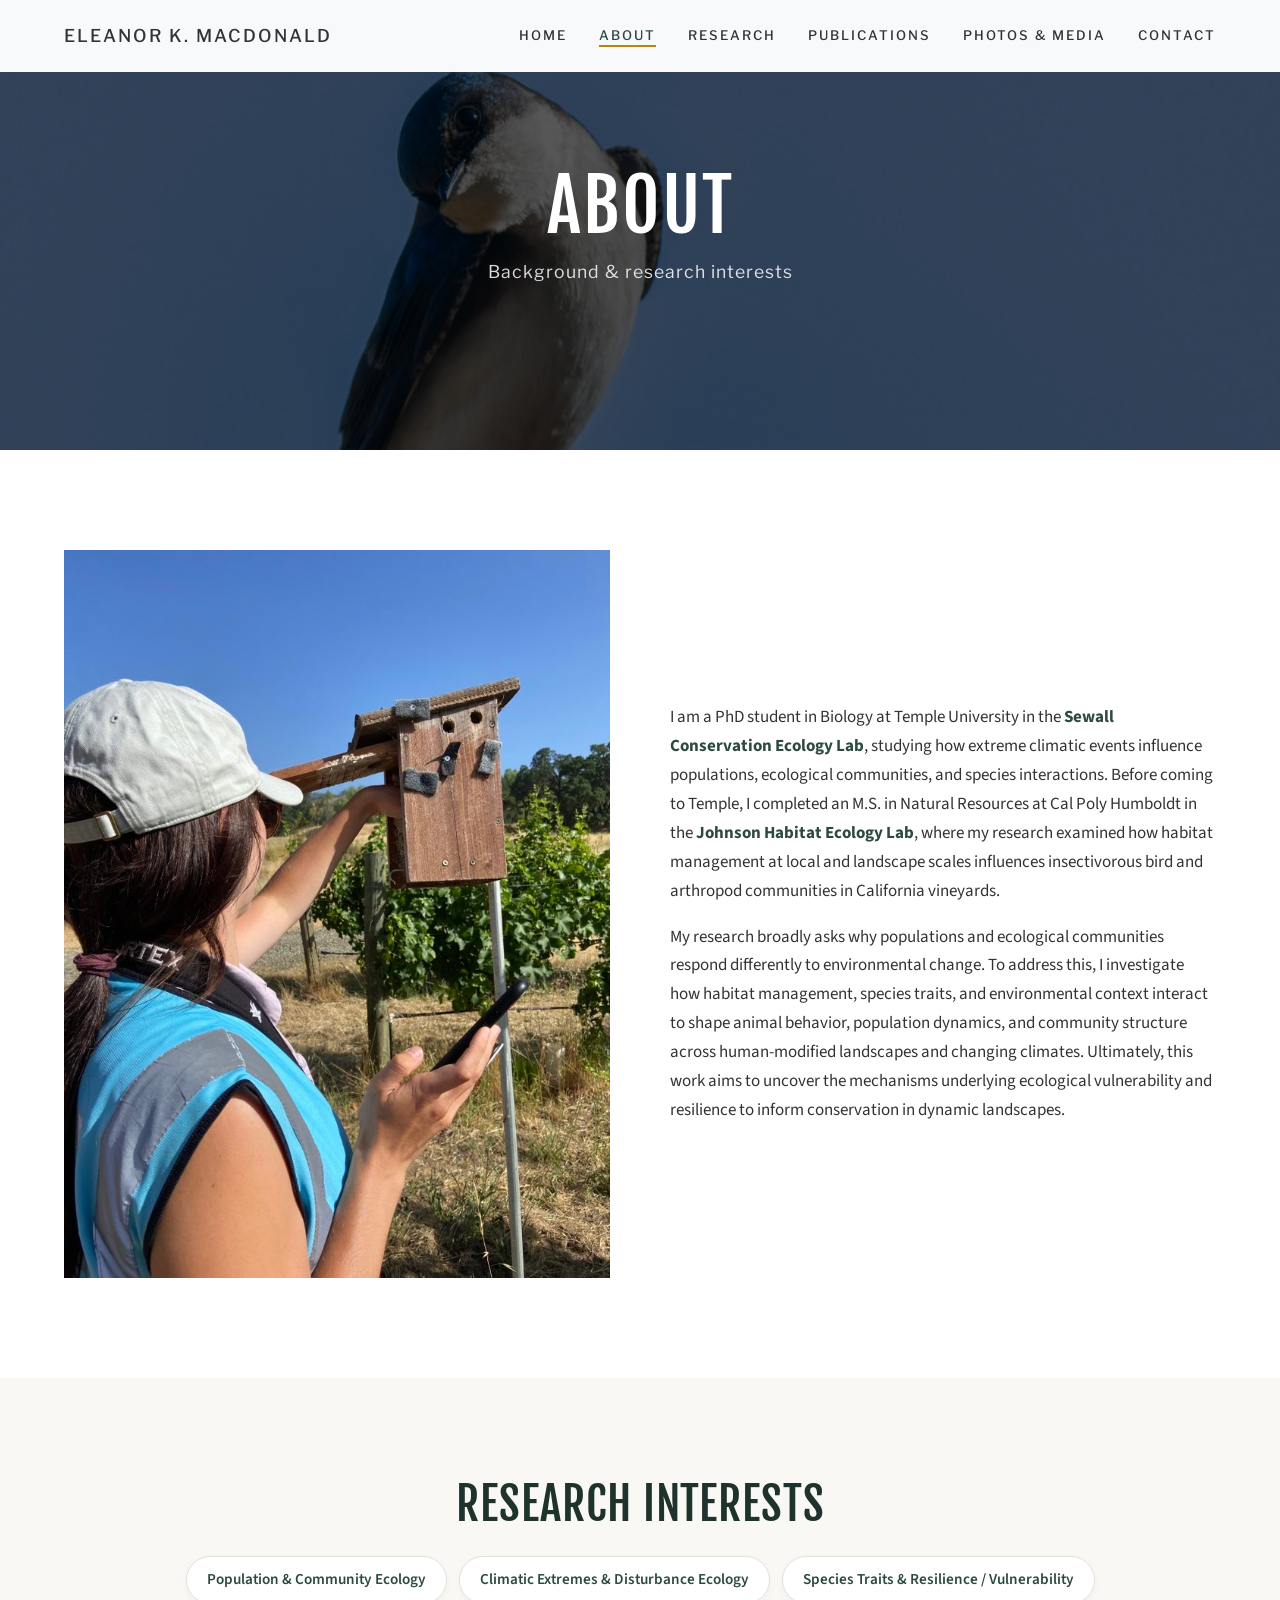
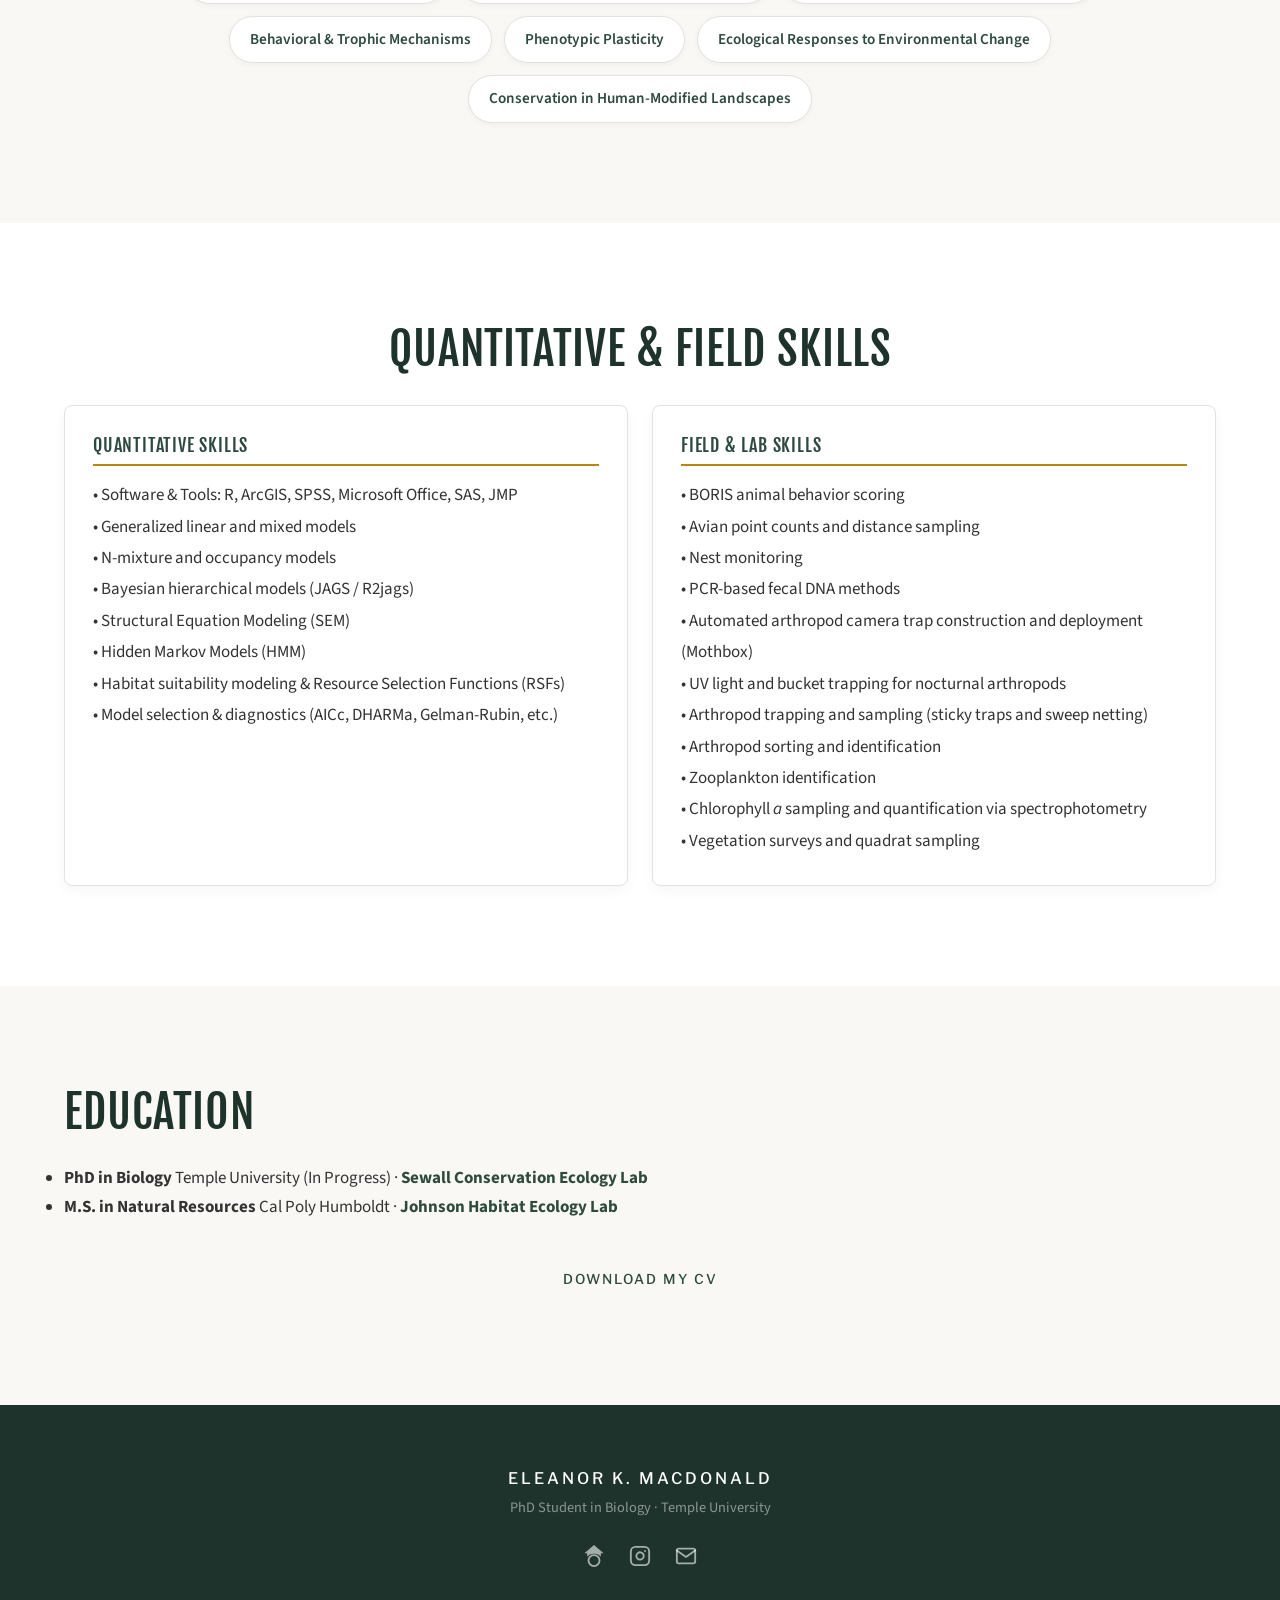
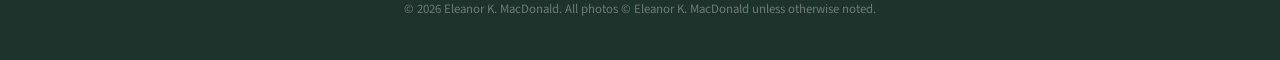
==== about.html @ 516c3eee "Add files via upload" ====
<!DOCTYPE html>
<html lang="en">
<head>
  <meta charset="UTF-8">
  <meta name="viewport" content="width=device-width, initial-scale=1.0">
  <title>About — Eleanor K. MacDonald</title>
  <meta name="description" content="About Eleanor K. MacDonald, PhD Student in Biology at Temple University.">
  <link rel="preconnect" href="https://fonts.googleapis.com">
  <link rel="preconnect" href="https://fonts.gstatic.com" crossorigin>
  <link href="https://fonts.googleapis.com/css2?family=Fjalla+One&family=Libre+Franklin:ital,wght@0,400;0,500;0,700;1,400&family=Source+Sans+Pro:wght@400;600;700&display=swap" rel="stylesheet">
  <link rel="stylesheet" href="css/style.css">
</head>
<body>
  <!-- Navigation -->
  <nav class="navbar">
    <div class="nav-container">
      <a href="index.html" class="nav-logo">Eleanor K. MacDonald</a>
      <button class="nav-toggle" aria-label="Toggle navigation">
        <span class="hamburger"></span>
      </button>
      <ul class="nav-menu">
        <li><a href="index.html" class="nav-link">Home</a></li>
        <li><a href="about.html" class="nav-link">About</a></li>
        <li><a href="research.html" class="nav-link">Research</a></li>
        <li><a href="publications.html" class="nav-link">Publications</a></li>
        <li><a href="gallery.html" class="nav-link">Photos &amp; Media</a></li>
        <li><a href="contact.html" class="nav-link">Contact</a></li>
      </ul>
    </div>
  </nav>

  <main>
    <!-- Page hero -->
    <section class="page-hero">
      <div class="hero-bg" style="background-image: url('Photos/cute-TRES.jpeg'); background-position: 40% 15%;"></div>
      <div class="hero-overlay"></div>
      <div class="hero-content">
        <h1>ABOUT</h1>
        <p>Background &amp; research interests</p>
      </div>
    </section>

    <!-- Bio section -->
    <section class="section">
      <div class="container reveal">
        <div class="two-col">
          <div class="col-image">
            <img src="Photos/nest-box-check.JPG" alt="Eleanor checking nest box in vineyard">
          </div>
          <div class="col-content">
            <p>I am a PhD student in Biology at Temple University in the <a href="https://sites.temple.edu/bjsewall/" target="_blank" rel="noopener"><strong>Sewall Conservation Ecology Lab</strong></a>, studying how extreme climatic events influence populations, ecological communities, and species interactions. Before coming to Temple, I completed an M.S. in Natural Resources at Cal Poly Humboldt in the <a href="https://sites.google.com/humboldt.edu/mattjohnson/welcome?pli=1&authuser=0" target="_blank" rel="noopener"><strong>Johnson Habitat Ecology Lab</strong></a>, where my research examined how habitat management at local and landscape scales influences insectivorous bird and arthropod communities in California vineyards.</p>
            <p>My research broadly asks why populations and ecological communities respond differently to environmental change. To address this, I investigate how habitat management, species traits, and environmental context interact to shape animal behavior, population dynamics, and community structure across human-modified landscapes and changing climates. Ultimately, this work aims to uncover the mechanisms underlying ecological vulnerability and resilience to inform conservation in dynamic landscapes.</p>
          </div>
        </div>
      </div>
    </section>

    <!-- Research Interests section -->
    <section class="section section-light">
      <div class="container reveal">
        <h2 class="text-center">Research Interests</h2>
        <ul class="interests-list text-center">
          <li>Population &amp; Community Ecology</li>
          <li>Climatic Extremes &amp; Disturbance Ecology</li>
          <li>Species Traits &amp; Resilience / Vulnerability</li>
          <li>Behavioral &amp; Trophic Mechanisms</li>
          <li>Phenotypic Plasticity</li>
          <li>Ecological Responses to Environmental Change</li>
          <li>Conservation in Human-Modified Landscapes</li>
        </ul>
      </div>
    </section>

    <!-- Skills section -->
    <section class="section">
      <div class="container reveal">
        <h2 class="text-center">Quantitative &amp; Field Skills</h2>
        <div style="display: grid; grid-template-columns: repeat(auto-fit, minmax(320px, 1fr)); gap: 24px; margin-top: 28px;">
          <!-- Quantitative Skills -->
          <div style="background: var(--color-white); border: 1px solid var(--color-border); padding: 28px; border-radius: 8px; box-shadow: 0 4px 14px rgba(0,0,0,0.04);">
            <h3 style="font-size: 1.15rem; color: var(--color-primary); margin-bottom: 14px; border-bottom: 2px solid var(--color-accent); padding-bottom: 8px; text-transform: uppercase; letter-spacing: 0.8px;">Quantitative Skills</h3>
            <ul style="list-style: none; padding: 0; margin: 0; line-height: 1.85; color: var(--color-text);">
              <li>• Software &amp; Tools: R, ArcGIS, SPSS, Microsoft Office, SAS, JMP</li>
              <li>• Generalized linear and mixed models</li>
              <li>• N-mixture and occupancy models</li>
              <li>• Bayesian hierarchical models (JAGS / R2jags)</li>
              <li>• Structural Equation Modeling (SEM)</li>
              <li>• Hidden Markov Models (HMM)</li>
              <li>• Habitat suitability modeling &amp; Resource Selection Functions (RSFs)</li>
              <li>• Model selection &amp; diagnostics (AICc, DHARMa, Gelman-Rubin, etc.)</li>
            </ul>
          </div>

          <!-- Field & Lab Skills -->
          <div style="background: var(--color-white); border: 1px solid var(--color-border); padding: 28px; border-radius: 8px; box-shadow: 0 4px 14px rgba(0,0,0,0.04);">
            <h3 style="font-size: 1.15rem; color: var(--color-primary); margin-bottom: 14px; border-bottom: 2px solid var(--color-accent); padding-bottom: 8px; text-transform: uppercase; letter-spacing: 0.8px;">Field &amp; Lab Skills</h3>
            <ul style="list-style: none; padding: 0; margin: 0; line-height: 1.85; color: var(--color-text);">
              <li>• BORIS animal behavior scoring</li>
              <li>• Avian point counts and distance sampling</li>
              <li>• Nest monitoring</li>
              <li>• PCR-based fecal DNA methods</li>
              <li>• Automated arthropod camera trap construction and deployment (Mothbox)</li>
              <li>• UV light and bucket trapping for nocturnal arthropods</li>
              <li>• Arthropod trapping and sampling (sticky traps and sweep netting)</li>
              <li>• Arthropod sorting and identification</li>
              <li>• Zooplankton identification</li>
              <li>• Chlorophyll <em>a</em> sampling and quantification via spectrophotometry</li>
              <li>• Vegetation surveys and quadrat sampling</li>
            </ul>
          </div>
        </div>
      </div>
    </section>

    <!-- Education section -->
    <section class="section section-light">
      <div class="container reveal">
        <h2>Education</h2>
        <ul class="timeline">
          <li>
            <strong>PhD in Biology</strong>
            <span>Temple University (In Progress) &middot; <a href="https://sites.temple.edu/bjsewall/" target="_blank" rel="noopener"><strong>Sewall Conservation Ecology Lab</strong></a></span>
          </li>
          <li>
            <strong>M.S. in Natural Resources</strong>
            <span>Cal Poly Humboldt &middot; <a href="https://sites.google.com/humboldt.edu/mattjohnson/welcome?pli=1&authuser=0" target="_blank" rel="noopener"><strong>Johnson Habitat Ecology Lab</strong></a></span>
          </li>
        </ul>
        <div class="text-center" style="margin-top: 2rem;">
          <a href="MacDonald_CV_2026.pdf" class="btn" target="_blank" rel="noopener">Download my CV</a>
        </div>
      </div>
    </section>
  </main>

  <!-- Footer -->
  <footer class="site-footer">
    <div class="container">
      <p class="footer-name">Eleanor K. MacDonald</p>
      <p class="footer-affiliation">PhD Student in Biology · Temple University</p>
      <div class="footer-links">
        <a href="https://scholar.google.com/citations?user=KIJ1mU0AAAAJ&hl=en" target="_blank" rel="noopener" aria-label="Google Scholar">
          <svg xmlns="http://www.w3.org/2000/svg" viewBox="0 0 24 24" fill="currentColor"><path d="M12 24a7 7 0 1 1 0-14 7 7 0 0 1 0 14zm0-2a5 5 0 1 0 0-10 5 5 0 0 0 0 10zM1.5 9L12 0l10.5 9h-3v3.5A8.95 8.95 0 0 0 12 9.5a8.95 8.95 0 0 0-7.5 3V9h-3z"/></svg>
        </a>
        <a href="https://instagram.com/ecology.ellie" target="_blank" rel="noopener" aria-label="Instagram">
          <svg xmlns="http://www.w3.org/2000/svg" viewBox="0 0 24 24" fill="none" stroke="currentColor" stroke-width="2" stroke-linecap="round" stroke-linejoin="round"><rect x="2" y="2" width="20" height="20" rx="5" ry="5"/><path d="M16 11.37A4 4 0 1 1 12.63 8 4 4 0 0 1 16 11.37z"/><line x1="17.5" y1="6.5" x2="17.51" y2="6.5"/></svg>
        </a>
        <a href="mailto:eleanor.macdonald@temple.edu" aria-label="Email">
          <svg xmlns="http://www.w3.org/2000/svg" viewBox="0 0 24 24" fill="none" stroke="currentColor" stroke-width="2" stroke-linecap="round" stroke-linejoin="round"><path d="M4 4h16c1.1 0 2 .9 2 2v12c0 1.1-.9 2-2 2H4c-1.1 0-2-.9-2-2V6c0-1.1.9-2 2-2z"/><polyline points="22,6 12,13 2,6"/></svg>
        </a>
      </div>
      <p class="footer-copyright">&copy; 2026 Eleanor K. MacDonald. All photos &copy; Eleanor K. MacDonald unless otherwise noted.</p>
    </div>
  </footer>

  <script src="js/main.js"></script>
</body>
</html>
---- css/style.css ----
/* ============================================================
   Eleanor MacDonald — Academic Website
   Design system inspired by campbellstaton.com & bondlab.org
   ============================================================ */

/* ---------- CSS Custom Properties ---------- */
:root {
  /* Colors */
  --color-primary: #2D4A3E;
  --color-primary-light: #3D6354;
  --color-primary-dark: #1E332B;
  --color-cream: #FAF8F5;
  --color-accent: #B8860B;
  --color-accent-light: #D4A843;
  --color-text: #333333;
  --color-text-light: #5A5A5A;
  --color-text-muted: #888888;
  --color-white: #FFFFFF;
  --color-border: #E5E2DD;
  --color-overlay: rgba(30, 51, 43, 0.55);
  --color-overlay-dark: rgba(0, 0, 0, 0.65);

  /* Typography */
  --font-heading: 'Fjalla One', sans-serif;
  --font-body: 'Source Sans Pro', sans-serif;
  --font-nav: 'Libre Franklin', sans-serif;

  /* Spacing */
  --section-padding: 100px 0;
  --container-width: 1200px;
  --container-padding: 0 24px;

  /* Transitions */
  --transition-fast: 0.2s ease;
  --transition-normal: 0.35s ease;
  --transition-slow: 0.6s ease;

  /* Navigation */
  --nav-height: 72px;
}

/* ---------- Reset & Base ---------- */
*,
*::before,
*::after {
  margin: 0;
  padding: 0;
  box-sizing: border-box;
}

html {
  scroll-behavior: smooth;
  -webkit-font-smoothing: antialiased;
  -moz-osx-font-smoothing: grayscale;
}

body {
  font-family: var(--font-body);
  font-size: 17px;
  line-height: 1.7;
  color: var(--color-text);
  background-color: var(--color-white);
  overflow-x: hidden;
}

img {
  max-width: 100%;
  height: auto;
  display: block;
}

a {
  color: var(--color-primary);
  text-decoration: none;
  transition: color var(--transition-fast);
}

a:hover {
  color: var(--color-accent);
}

::selection {
  background: var(--color-primary);
  color: var(--color-white);
}

/* ---------- Typography ---------- */
h1, h2, h3, h4, h5 {
  font-family: var(--font-heading);
  font-weight: 400;
  line-height: 1.2;
  color: var(--color-primary-dark);
}

h1 {
  font-size: clamp(2.5rem, 6vw, 4.5rem);
  letter-spacing: 2px;
  text-transform: uppercase;
}

h2 {
  font-size: clamp(1.8rem, 4vw, 2.8rem);
  letter-spacing: 1px;
  text-transform: uppercase;
  margin-bottom: 24px;
}

h3 {
  font-size: clamp(1.3rem, 2.5vw, 1.6rem);
  letter-spacing: 0.5px;
  margin-bottom: 16px;
}

p {
  margin-bottom: 1em;
}

p:last-child {
  margin-bottom: 0;
}

.container {
  max-width: var(--container-width);
  margin: 0 auto;
  padding: var(--container-padding);
}

/* ---------- Navigation ---------- */
.navbar {
  position: fixed;
  top: 0;
  left: 0;
  right: 0;
  height: var(--nav-height);
  z-index: 1000;
  background: rgba(255, 255, 255, 0.97);
  border-bottom: 1px solid transparent;
  transition: background var(--transition-normal),
              border-color var(--transition-normal),
              box-shadow var(--transition-normal);
}

.navbar.scrolled {
  background: rgba(255, 255, 255, 0.98);
  border-bottom: 1px solid var(--color-border);
  box-shadow: 0 2px 20px rgba(0, 0, 0, 0.06);
}

.navbar.nav-transparent {
  background: transparent;
  border-bottom: 1px solid transparent;
}

.navbar.nav-transparent .nav-logo,
.navbar.nav-transparent .nav-link {
  color: var(--color-white);
}

.navbar.nav-transparent.scrolled {
  background: rgba(255, 255, 255, 0.98);
  border-bottom: 1px solid var(--color-border);
}

.navbar.nav-transparent.scrolled .nav-logo,
.navbar.nav-transparent.scrolled .nav-link {
  color: var(--color-text);
}

.navbar.nav-transparent.scrolled .nav-link:hover,
.navbar.nav-transparent.scrolled .nav-link.active {
  color: var(--color-primary);
}

.nav-container {
  max-width: var(--container-width);
  margin: 0 auto;
  padding: 0 24px;
  height: 100%;
  display: flex;
  align-items: center;
  justify-content: space-between;
}

.nav-logo {
  font-family: var(--font-nav);
  font-size: 1.1rem;
  font-weight: 500;
  letter-spacing: 2px;
  text-transform: uppercase;
  color: var(--color-text);
  transition: color var(--transition-fast);
}

.nav-logo:hover {
  color: var(--color-primary);
}

.nav-menu {
  display: flex;
  list-style: none;
  gap: 32px;
  align-items: center;
}

.nav-link {
  font-family: var(--font-nav);
  font-size: 0.82rem;
  font-weight: 500;
  letter-spacing: 2px;
  text-transform: uppercase;
  color: var(--color-text);
  position: relative;
  padding: 4px 0;
  transition: color var(--transition-fast);
}

.nav-link::after {
  content: '';
  position: absolute;
  bottom: 0;
  left: 0;
  width: 0;
  height: 2px;
  background: var(--color-accent);
  transition: width var(--transition-normal);
}

.nav-link:hover::after,
.nav-link.active::after {
  width: 100%;
}

.nav-link:hover,
.nav-link.active {
  color: var(--color-primary);
}

/* Hamburger */
.nav-toggle {
  display: none;
  background: none;
  border: none;
  cursor: pointer;
  padding: 8px;
  z-index: 1001;
}

.hamburger {
  display: block;
  width: 24px;
  height: 2px;
  background: var(--color-text);
  position: relative;
  transition: background var(--transition-fast);
}

.hamburger::before,
.hamburger::after {
  content: '';
  position: absolute;
  left: 0;
  width: 24px;
  height: 2px;
  background: var(--color-text);
  transition: transform var(--transition-normal);
}

.hamburger::before { top: -7px; }
.hamburger::after { top: 7px; }

.nav-toggle.active .hamburger {
  background: transparent;
}

.nav-toggle.active .hamburger::before {
  transform: translateY(7px) rotate(45deg);
}

.nav-toggle.active .hamburger::after {
  transform: translateY(-7px) rotate(-45deg);
}

.navbar.nav-transparent .hamburger,
.navbar.nav-transparent .hamburger::before,
.navbar.nav-transparent .hamburger::after {
  background: var(--color-white);
}

.navbar.nav-transparent.scrolled .hamburger,
.navbar.nav-transparent.scrolled .hamburger::before,
.navbar.nav-transparent.scrolled .hamburger::after {
  background: var(--color-text);
}

/* ---------- Hero Section ---------- */
.hero {
  position: relative;
  height: 100vh;
  min-height: 600px;
  display: flex;
  align-items: center;
  justify-content: center;
  text-align: center;
  overflow: hidden;
}

.hero-bg {
  position: absolute;
  inset: 0;
  background-size: cover;
  background-position: center;
  background-repeat: no-repeat;
  z-index: -2;
}

.hero-overlay {
  position: absolute;
  inset: 0;
  background: var(--color-overlay);
  z-index: -1;
}

.hero-content {
  position: relative;
  z-index: 1;
  color: var(--color-white);
  padding: 0 24px;
  max-width: 900px;
}

.hero-content h1 {
  color: var(--color-white);
  margin-bottom: 16px;
  animation: fadeInUp 1s ease forwards;
}

.hero-subtitle {
  font-family: var(--font-nav);
  font-size: clamp(1rem, 2vw, 1.3rem);
  font-weight: 400;
  letter-spacing: 3px;
  text-transform: uppercase;
  opacity: 0.9;
  animation: fadeInUp 1s 0.3s ease forwards;
  opacity: 0;
}

.hero-divider {
  width: 60px;
  height: 2px;
  background: var(--color-accent);
  margin: 24px auto;
  animation: fadeInUp 1s 0.5s ease forwards;
  opacity: 0;
}

.hero-description {
  font-size: clamp(1rem, 1.5vw, 1.15rem);
  line-height: 1.8;
  max-width: 700px;
  margin: 0 auto;
  opacity: 0;
  animation: fadeInUp 1s 0.6s ease forwards;
}

/* Page Hero (shorter, for inner pages) */
.page-hero {
  position: relative;
  height: 50vh;
  min-height: 350px;
  max-height: 500px;
  display: flex;
  align-items: center;
  justify-content: center;
  text-align: center;
  overflow: hidden;
}

.page-hero .hero-bg {
  position: absolute;
  inset: 0;
  background-size: cover;
  background-position: center;
  z-index: -2;
}

.page-hero .hero-overlay {
  position: absolute;
  inset: 0;
  background: var(--color-overlay-dark);
  z-index: -1;
}

.page-hero .hero-content h1 {
  color: var(--color-white);
  margin-bottom: 8px;
}

.page-hero .hero-content p {
  color: rgba(255, 255, 255, 0.85);
  font-size: 1.1rem;
  font-family: var(--font-nav);
  letter-spacing: 1px;
}

/* ---------- Content Sections ---------- */
.section {
  padding: var(--section-padding);
}

.section-light {
  background: var(--color-cream);
}

.section-dark {
  background: var(--color-primary-dark);
  color: var(--color-white);
}

.section-dark h2,
.section-dark h3 {
  color: var(--color-white);
}

.section-header {
  text-align: center;
  margin-bottom: 60px;
}

.section-header h2 {
  margin-bottom: 16px;
}

.section-divider {
  width: 60px;
  height: 2px;
  background: var(--color-accent);
  margin: 0 auto 20px;
}

.section-header p {
  font-size: 1.1rem;
  color: var(--color-text-light);
  max-width: 600px;
  margin: 0 auto;
}

/* ---------- Two-Column Layout ---------- */
.two-col {
  display: grid;
  grid-template-columns: 1fr 1fr;
  gap: 60px;
  align-items: center;
}

.two-col.reverse {
  direction: rtl;
}

.two-col.reverse > * {
  direction: ltr;
}

.two-col-image {
  overflow: hidden;
  border-radius: 4px;
}

.two-col-image img {
  width: 100%;
  height: 100%;
  object-fit: cover;
  transition: transform var(--transition-slow);
}

.two-col-image:hover img {
  transform: scale(1.03);
}

.two-col-text h2 {
  margin-bottom: 16px;
}

.two-col-text h3 {
  color: var(--color-accent);
  font-family: var(--font-nav);
  font-weight: 500;
  font-size: 0.9rem;
  letter-spacing: 2px;
  text-transform: uppercase;
  margin-bottom: 12px;
}

/* ---------- Research Blocks ---------- */
.research-theme {
  padding: 80px 0;
}

.research-theme:not(:last-child) {
  border-bottom: 1px solid var(--color-border);
}

.research-theme-header {
  margin-bottom: 40px;
}

.research-theme-label {
  font-family: var(--font-nav);
  font-weight: 500;
  font-size: 0.85rem;
  letter-spacing: 3px;
  text-transform: uppercase;
  color: var(--color-accent);
  margin-bottom: 8px;
}

.research-theme-title {
  font-size: clamp(1.6rem, 3vw, 2.2rem);
  margin-bottom: 16px;
}

.research-theme-description {
  font-size: 1.05rem;
  color: var(--color-text-light);
  max-width: 800px;
  line-height: 1.8;
}

.research-images {
  display: grid;
  grid-template-columns: repeat(auto-fit, minmax(250px, 1fr));
  gap: 16px;
  margin-top: 40px;
}

.research-images img {
  width: 100%;
  height: 250px;
  object-fit: cover;
  border-radius: 4px;
  transition: transform var(--transition-normal);
  cursor: pointer;
}

.research-images img:hover {
  transform: scale(1.02);
}

.research-connecting {
  text-align: center;
  padding: 60px 24px;
  background: var(--color-primary-dark);
  color: var(--color-white);
  border-radius: 4px;
  margin-top: 60px;
}

.research-connecting h3 {
  color: var(--color-white);
  font-size: clamp(1.4rem, 2.5vw, 1.8rem);
  margin-bottom: 16px;
}

.research-connecting p {
  color: rgba(255, 255, 255, 0.85);
  max-width: 700px;
  margin: 0 auto;
  font-size: 1.05rem;
  line-height: 1.8;
}

/* ---------- Preview Cards (Home) ---------- */
.preview-grid {
  display: grid;
  grid-template-columns: repeat(3, 1fr);
  gap: 24px;
}

.preview-card {
  position: relative;
  overflow: hidden;
  border-radius: 4px;
  aspect-ratio: 4 / 3;
  cursor: pointer;
}

.preview-card img {
  width: 100%;
  height: 100%;
  object-fit: cover;
  transition: transform var(--transition-slow);
}

.preview-card:hover img {
  transform: scale(1.05);
}

.preview-card-overlay {
  position: absolute;
  inset: 0;
  background: linear-gradient(to top, rgba(0,0,0,0.7) 0%, transparent 60%);
  display: flex;
  align-items: flex-end;
  padding: 24px;
  transition: background var(--transition-normal);
}

.preview-card:hover .preview-card-overlay {
  background: linear-gradient(to top, rgba(0,0,0,0.8) 0%, rgba(0,0,0,0.2) 100%);
}

.preview-card-text {
  color: var(--color-white);
}

.preview-card-text h3 {
  color: var(--color-white);
  font-size: 1.3rem;
  margin-bottom: 4px;
}

.preview-card-text p {
  font-size: 0.9rem;
  opacity: 0.85;
  font-family: var(--font-nav);
  letter-spacing: 1px;
}

/* ---------- Publications ---------- */
.pub-list {
  max-width: 800px;
  margin: 0 auto;
}

.pub-year {
  font-family: var(--font-heading);
  font-size: 1.6rem;
  color: var(--color-primary);
  margin-top: 40px;
  margin-bottom: 20px;
  padding-bottom: 8px;
  border-bottom: 2px solid var(--color-accent);
  display: inline-block;
}

.pub-item {
  margin-bottom: 24px;
  padding-left: 20px;
  border-left: 3px solid var(--color-border);
  transition: border-color var(--transition-fast);
}

.pub-item:hover {
  border-left-color: var(--color-accent);
}

.pub-item .pub-authors {
  font-size: 0.95rem;
  color: var(--color-text-light);
}

.pub-item .pub-title {
  font-weight: 600;
  font-size: 1.05rem;
  margin: 4px 0;
}

.pub-item .pub-journal {
  font-style: italic;
  color: var(--color-text-muted);
  font-size: 0.95rem;
}

.pub-item .pub-links {
  margin-top: 8px;
}

.pub-item .pub-links a {
  display: inline-block;
  font-family: var(--font-nav);
  font-size: 0.8rem;
  font-weight: 500;
  letter-spacing: 1px;
  text-transform: uppercase;
  padding: 4px 12px;
  border: 1px solid var(--color-primary);
  border-radius: 3px;
  color: var(--color-primary);
  margin-right: 8px;
  transition: all var(--transition-fast);
}

.pub-item .pub-links a:hover {
  background: var(--color-primary);
  color: var(--color-white);
}

.pub-note {
  text-align: center;
  padding: 40px;
  background: var(--color-cream);
  border-radius: 4px;
  margin-top: 40px;
}

.pub-note p {
  color: var(--color-text-light);
  font-size: 1.05rem;
}

.pub-note a {
  color: var(--color-accent);
  font-weight: 600;
}

/* ---------- Gallery ---------- */
.gallery-filters {
  display: flex;
  justify-content: center;
  gap: 12px;
  margin-bottom: 40px;
  flex-wrap: wrap;
}

.filter-btn {
  font-family: var(--font-nav);
  font-size: 0.8rem;
  font-weight: 500;
  letter-spacing: 2px;
  text-transform: uppercase;
  padding: 8px 20px;
  border: 1px solid var(--color-border);
  background: var(--color-white);
  color: var(--color-text);
  cursor: pointer;
  border-radius: 3px;
  transition: all var(--transition-fast);
}

.filter-btn:hover,
.filter-btn.active {
  background: var(--color-primary);
  border-color: var(--color-primary);
  color: var(--color-white);
}

.gallery-grid {
  display: grid;
  grid-template-columns: repeat(auto-fill, minmax(300px, 1fr));
  gap: 16px;
}

.gallery-item {
  overflow: hidden;
  border-radius: 4px;
  cursor: pointer;
  position: relative;
}

.gallery-item img {
  width: 100%;
  height: 280px;
  object-fit: cover;
  transition: transform var(--transition-slow);
}

.gallery-item:hover img {
  transform: scale(1.05);
}

.gallery-caption {
  position: absolute;
  bottom: 0;
  left: 0;
  right: 0;
  padding: 16px;
  background: linear-gradient(to top, rgba(0,0,0,0.7), transparent);
  color: var(--color-white);
  font-family: var(--font-nav);
  font-size: 0.85rem;
  letter-spacing: 0.5px;
  opacity: 0;
  transform: translateY(8px);
  transition: all var(--transition-normal);
}

.gallery-item:hover .gallery-caption {
  opacity: 1;
  transform: translateY(0);
}

/* ---------- Lightbox ---------- */
.lightbox {
  display: none;
  position: fixed;
  inset: 0;
  background: rgba(0, 0, 0, 0.92);
  z-index: 2000;
  align-items: center;
  justify-content: center;
  opacity: 0;
  transition: opacity var(--transition-normal);
}

.lightbox.active {
  display: flex;
  opacity: 1;
}

.lightbox-img {
  max-width: 90vw;
  max-height: 85vh;
  object-fit: contain;
  border-radius: 2px;
}

.lightbox-caption {
  position: absolute;
  bottom: 24px;
  left: 50%;
  transform: translateX(-50%);
  color: rgba(255, 255, 255, 0.8);
  font-family: var(--font-nav);
  font-size: 0.9rem;
  letter-spacing: 1px;
  text-align: center;
}

.lightbox-close {
  position: absolute;
  top: 24px;
  right: 32px;
  background: none;
  border: none;
  color: var(--color-white);
  font-size: 2rem;
  cursor: pointer;
  padding: 8px;
  line-height: 1;
  opacity: 0.7;
  transition: opacity var(--transition-fast);
}

.lightbox-close:hover {
  opacity: 1;
}

.lightbox-nav {
  position: absolute;
  top: 50%;
  transform: translateY(-50%);
  background: none;
  border: none;
  color: var(--color-white);
  font-size: 2.5rem;
  cursor: pointer;
  padding: 16px;
  opacity: 0.6;
  transition: opacity var(--transition-fast);
}

.lightbox-nav:hover {
  opacity: 1;
}

.lightbox-prev { left: 16px; }
.lightbox-next { right: 16px; }

/* ---------- CV Section ---------- */
.cv-content {
  max-width: 800px;
  margin: 0 auto;
  text-align: center;
}

.cv-content p {
  font-size: 1.1rem;
  color: var(--color-text-light);
  margin-bottom: 32px;
}

.cv-sections {
  text-align: left;
  margin-top: 40px;
}

.cv-section {
  margin-bottom: 36px;
}

.cv-section h3 {
  font-size: 1.2rem;
  color: var(--color-primary);
  margin-bottom: 12px;
  padding-bottom: 8px;
  border-bottom: 1px solid var(--color-border);
}

.cv-section ul {
  list-style: none;
  padding: 0;
}

.cv-section li {
  padding: 8px 0;
  padding-left: 16px;
  position: relative;
  color: var(--color-text-light);
}

.cv-section li::before {
  content: '';
  position: absolute;
  left: 0;
  top: 16px;
  width: 6px;
  height: 6px;
  background: var(--color-accent);
  border-radius: 50%;
}

.cv-section .cv-degree {
  font-weight: 600;
  color: var(--color-text);
}

.cv-section .cv-institution {
  color: var(--color-text-light);
}

/* ---------- Contact ---------- */
.contact-grid {
  display: grid;
  grid-template-columns: 280px 1.1fr 1fr;
  gap: 40px;
  max-width: 1100px;
  margin: 0 auto;
  align-items: start;
}

.contact-info h3 {
  color: var(--color-primary);
  margin-bottom: 24px;
}

.contact-detail {
  display: flex;
  align-items: flex-start;
  gap: 16px;
  margin-bottom: 20px;
}

.contact-detail .contact-icon {
  flex-shrink: 0;
  width: 20px;
  height: 20px;
  color: var(--color-accent);
  margin-top: 3px;
}

.contact-detail a {
  color: var(--color-text);
}

.contact-detail a:hover {
  color: var(--color-accent);
}

.contact-links h3 {
  color: var(--color-primary);
  margin-bottom: 24px;
}

.academic-links {
  display: flex;
  flex-direction: column;
  gap: 16px;
}

.academic-link {
  display: flex;
  align-items: center;
  gap: 14px;
  padding: 16px 20px;
  border: 1px solid var(--color-border);
  border-radius: 4px;
  transition: all var(--transition-fast);
  color: var(--color-text);
}

.academic-link:hover {
  border-color: var(--color-primary);
  background: var(--color-cream);
  color: var(--color-primary);
}

.academic-link svg {
  width: 22px;
  height: 22px;
  flex-shrink: 0;
}

.academic-link span {
  font-family: var(--font-nav);
  font-size: 0.9rem;
  font-weight: 500;
  letter-spacing: 1px;
}

/* ---------- Buttons ---------- */
.btn {
  display: inline-block;
  font-family: var(--font-nav);
  font-size: 0.85rem;
  font-weight: 500;
  letter-spacing: 2px;
  text-transform: uppercase;
  padding: 14px 36px;
  border-radius: 3px;
  cursor: pointer;
  transition: all var(--transition-fast);
  text-decoration: none;
}

.btn-primary {
  background: var(--color-primary);
  color: var(--color-white);
  border: 2px solid var(--color-primary);
}

.btn-primary:hover {
  background: var(--color-primary-dark);
  border-color: var(--color-primary-dark);
  color: var(--color-white);
}

.btn-outline {
  background: transparent;
  color: var(--color-primary);
  border: 2px solid var(--color-primary);
}

.btn-outline:hover {
  background: var(--color-primary);
  color: var(--color-white);
}

.btn-outline-white {
  background: transparent;
  color: var(--color-white);
  border: 2px solid var(--color-white);
}

.btn-outline-white:hover {
  background: var(--color-white);
  color: var(--color-primary-dark);
}

.btn-accent {
  background: var(--color-accent);
  color: var(--color-white);
  border: 2px solid var(--color-accent);
}

.btn-accent:hover {
  background: var(--color-accent-light);
  border-color: var(--color-accent-light);
  color: var(--color-white);
}

/* ---------- Footer ---------- */
.site-footer {
  background: var(--color-primary-dark);
  color: rgba(255, 255, 255, 0.7);
  padding: 60px 0 40px;
  text-align: center;
}

.footer-name {
  font-family: var(--font-nav);
  font-size: 1rem;
  font-weight: 500;
  letter-spacing: 3px;
  text-transform: uppercase;
  color: var(--color-white);
  margin-bottom: 4px;
}

.footer-affiliation {
  font-size: 0.9rem;
  margin-bottom: 24px;
  opacity: 0.7;
}

.footer-links {
  display: flex;
  justify-content: center;
  gap: 24px;
  margin-bottom: 32px;
}

.footer-links a {
  color: rgba(255, 255, 255, 0.6);
  transition: color var(--transition-fast);
  display: flex;
  align-items: center;
}

.footer-links a:hover {
  color: var(--color-white);
}

.footer-links svg {
  width: 22px;
  height: 22px;
}

.footer-copyright {
  font-size: 0.8rem;
  opacity: 0.5;
}

/* ---------- Scroll Animations ---------- */
.reveal {
  opacity: 0;
  transform: translateY(30px);
  transition: opacity 0.8s ease, transform 0.8s ease;
}

.reveal.revealed {
  opacity: 1;
  transform: translateY(0);
}

@keyframes fadeInUp {
  from {
    opacity: 0;
    transform: translateY(30px);
  }
  to {
    opacity: 1;
    transform: translateY(0);
  }
}

/* ---------- Utility ---------- */
.text-center { text-align: center; }
.text-accent { color: var(--color-accent); }
.mt-1 { margin-top: 16px; }
.mt-2 { margin-top: 32px; }
.mt-3 { margin-top: 48px; }
.mb-1 { margin-bottom: 16px; }
.mb-2 { margin-bottom: 32px; }
.mb-3 { margin-bottom: 48px; }

/* ---------- Responsive ---------- */
@media (max-width: 1024px) {
  .two-col {
    gap: 40px;
  }

  .preview-grid {
    grid-template-columns: repeat(2, 1fr);
  }

  .contact-grid {
    gap: 40px;
  }
}

@media (max-width: 768px) {
  :root {
    --section-padding: 60px 0;
    --nav-height: 60px;
  }

  /* Mobile nav */
  .nav-toggle {
    display: block;
  }

  .nav-menu {
    position: fixed;
    top: 0;
    right: -100%;
    width: 280px;
    height: 100vh;
    background: var(--color-white);
    flex-direction: column;
    justify-content: center;
    gap: 0;
    padding: 40px;
    box-shadow: -4px 0 20px rgba(0, 0, 0, 0.1);
    transition: right var(--transition-normal);
  }

  .nav-menu.active {
    right: 0;
  }

  .nav-menu .nav-link {
    color: var(--color-text) !important;
    font-size: 0.9rem;
    padding: 16px 0;
    border-bottom: 1px solid var(--color-border);
    display: block;
  }

  .nav-toggle.active .hamburger,
  .nav-toggle.active .hamburger::before,
  .nav-toggle.active .hamburger::after {
    background: var(--color-text);
  }

  /* Two column → stacked */
  .two-col {
    grid-template-columns: 1fr;
    gap: 32px;
  }

  .two-col.reverse {
    direction: ltr;
  }

  .two-col-image {
    max-height: 400px;
  }

  /* Preview cards */
  .preview-grid {
    grid-template-columns: 1fr;
    gap: 16px;
  }

  /* Gallery */
  .gallery-grid {
    grid-template-columns: repeat(auto-fill, minmax(250px, 1fr));
    gap: 12px;
  }

  .gallery-item img {
    height: 220px;
  }

  /* Contact */
  .contact-grid {
    grid-template-columns: 1fr;
    gap: 40px;
  }

  /* Research images */
  .research-images {
    grid-template-columns: repeat(auto-fill, minmax(200px, 1fr));
    gap: 12px;
  }

  .research-images img {
    height: 200px;
  }

  /* Lightbox nav */
  .lightbox-nav {
    font-size: 1.5rem;
    padding: 12px;
  }

  .lightbox-close {
    top: 16px;
    right: 16px;
    font-size: 1.6rem;
  }

  /* Hero */
  .hero {
    min-height: 500px;
  }

  .page-hero {
    min-height: 280px;
    max-height: 400px;
  }
}

@media (max-width: 480px) {
  body {
    font-size: 16px;
  }

  .gallery-grid {
    grid-template-columns: 1fr 1fr;
    gap: 8px;
  }

  .gallery-item img {
    height: 160px;
  }

  .gallery-filters {
    gap: 6px;
  }

  .filter-btn {
    font-size: 0.7rem;
    padding: 6px 12px;
  }
}

/* ---------- Research Interests Badges ---------- */
.interests-list {
  list-style: none;
  padding: 0;
  margin: 24px 0 0 0;
  display: flex;
  flex-wrap: wrap;
  justify-content: center;
  gap: 12px;
}

.interests-list li {
  background-color: var(--color-white);
  color: var(--color-primary);
  border: 1px solid var(--color-border);
  padding: 10px 20px;
  border-radius: 30px;
  font-weight: 600;
  font-size: 0.95rem;
  box-shadow: 0 2px 6px rgba(0,0,0,0.04);
  transition: var(--transition-fast);
}

.interests-list li:hover {
  border-color: var(--color-accent);
  color: var(--color-accent);
  transform: translateY(-2px);
}

/* ---------- Concept 4: Spotlight Dual-Focus Hero ---------- */
.hero-spotlight {
  position: relative;
  min-height: 85vh;
  display: flex;
  align-items: center;
  background: linear-gradient(135deg, #162920 0%, #2D4A3E 65%, #1F382E 100%);
  color: var(--color-white);
  padding: 100px 0 80px 0;
  overflow: hidden;
}

.hero-split {
  display: grid;
  grid-template-columns: 1.25fr 1fr;
  gap: 50px;
  align-items: center;
}

.hero-text-side {
  text-align: left;
}

.hero-text-side h1 {
  color: var(--color-white);
  font-size: clamp(2.3rem, 4vw, 3.4rem);
  margin-bottom: 12px;
  line-height: 1.15;
}

.hero-divider-left {
  width: 60px;
  height: 3px;
  background: var(--color-accent);
  margin: 22px 0;
}

.hero-description-left {
  font-size: clamp(1rem, 1.3vw, 1.15rem);
  line-height: 1.8;
  opacity: 0.92;
  margin-bottom: 28px;
  max-width: 580px;
}

.hero-spotlight-side {
  display: flex;
  justify-content: center;
  align-items: center;
  gap: 16px;
  position: relative;
}

.spotlight-card {
  position: relative;
  width: 160px;
  height: 260px;
  border-radius: 90px;
  overflow: hidden;
  border: 3px solid rgba(255, 255, 255, 0.88);
  box-shadow: 0 14px 32px rgba(0,0,0,0.35);
  transition: transform 0.4s ease, box-shadow 0.4s ease;
  flex-shrink: 0;
}

.spotlight-card img {
  width: 100%;
  height: 100%;
  object-fit: cover;
}

.spotlight-card:hover {
  transform: translateY(-8px) scale(1.04);
  box-shadow: 0 20px 42px rgba(0,0,0,0.48);
  z-index: 2;
}

.spotlight-1 {
  transform: translateY(-18px);
}

.spotlight-2 {
  transform: translateY(12px);
}

.spotlight-3 {
  transform: translateY(-10px);
}

@media (max-width: 992px) {
  .hero-split {
    grid-template-columns: 1fr;
    text-align: center;
  }
  .hero-text-side {
    text-align: center;
  }
  .hero-divider-left {
    margin: 22px auto;
  }
  .hero-description-left {
    margin-left: auto;
    margin-right: auto;
  }
  .hero-spotlight-side {
    margin-top: 30px;
    gap: 12px;
  }
  .spotlight-card {
    width: 125px;
    height: 190px;
    border-radius: 70px;
  }
}

/* ---------- Scientific Hexagonal Mosaic Grid ---------- */
.hex-mosaic-grid {
  display: flex;
  flex-wrap: wrap;
  justify-content: center;
  align-items: center;
  gap: 8px;
  max-width: 560px;
  margin: 0 auto;
  padding: 10px;
}

.hex-item {
  position: relative;
  width: 125px;
  height: 140px;
  clip-path: polygon(50% 0%, 100% 25%, 100% 75%, 50% 100%, 0% 75%, 0% 25%);
  overflow: hidden;
  transition: transform 0.35s cubic-bezier(0.25, 1, 0.5, 1), filter 0.35s ease;
  margin: -14px 4px;
  background: var(--color-primary-dark);
  border: 1px solid rgba(255, 255, 255, 0.15);
}

.hex-item img {
  width: 100%;
  height: 100%;
  object-fit: cover;
  transition: transform 0.4s ease;
}

.hex-item:hover {
  transform: scale(1.18);
  z-index: 10;
  filter: brightness(1.15);
}

/* ---------- Split Side-by-Side Expanded Connected Honeycomb Hive Hero ---------- */
.hero-split-cubes {
  position: relative;
  min-height: 70vh;
  display: flex;
  align-items: center;
  background: #1C3127;
  color: var(--color-white);
  padding: 60px 0 50px 0;
  overflow: hidden;
}

.hero-split-grid {
  display: grid;
  grid-template-columns: 1fr 1.3fr;
  gap: 30px;
  align-items: center;
}

.hero-left-text {
  text-align: left;
  z-index: 2;
  max-width: 500px;
}

.hero-left-text h1 {
  color: var(--color-white);
  font-size: clamp(2.2rem, 3.8vw, 3.2rem);
  margin-bottom: 8px;
  line-height: 1.12;
  letter-spacing: 0.5px;
}

.hero-left-text .hero-subtitle {
  color: #E6C687;
  font-size: clamp(0.9rem, 1.1vw, 1.05rem);
  font-weight: 600;
  letter-spacing: 1.2px;
  text-transform: uppercase;
  margin-bottom: 14px;
}

.hero-left-text .hero-divider-left {
  width: 50px;
  height: 3px;
  background: var(--color-accent);
  margin: 14px 0 18px 0;
}

.hero-left-text .hero-description-left {
  font-size: clamp(0.95rem, 1.15vw, 1.08rem);
  line-height: 1.65;
  opacity: 0.92;
  margin-bottom: 24px;
}

/* Expanded Interlocking Honeycomb Hive Cluster */
.hero-honeycomb-wrapper {
  display: flex;
  justify-content: center;
  align-items: center;
  position: relative;
  z-index: 2;
  width: 100%;
}

.honeycomb-hive-container {
  display: flex;
  flex-direction: column;
  align-items: center;
  gap: 0;
}

.honeycomb-row {
  display: flex;
  justify-content: center;
  align-items: center;
  gap: 5px;
}

.honeycomb-row-offset {
  margin-top: -36px; /* Tight interlocking into preceding row gaps */
}

.hex-tile-connected {
  position: relative;
  width: 135px;
  height: 155px;
  clip-path: polygon(50% 0%, 100% 25%, 100% 75%, 50% 100%, 0% 75%, 0% 25%);
  overflow: hidden;
  background: #12211A;
  transition: transform 0.3s cubic-bezier(0.25, 1, 0.5, 1), z-index 0.3s ease, filter 0.3s ease;
  flex-shrink: 0;
}

.hex-tile-connected img {
  width: 100%;
  height: 100%;
  object-fit: cover;
  display: block;
  opacity: 1; /* 100% Unfaded & Bright */
  transition: transform 0.4s ease;
}

.hex-tile-connected:hover {
  transform: scale(1.22);
  z-index: 10;
  filter: drop-shadow(0 16px 32px rgba(0,0,0,0.75)) brightness(1.12);
}

.hex-tile-connected:hover img {
  transform: scale(1.08);
}

@media (max-width: 1200px) {
  .hex-tile-connected {
    width: 110px;
    height: 126px;
  }
  .honeycomb-row-offset {
    margin-top: -30px;
  }
}

@media (max-width: 992px) {
  .hero-split-grid {
    grid-template-columns: 1fr;
    gap: 36px;
  }
  .hero-left-text {
    text-align: center;
    max-width: 600px;
    margin: 0 auto;
  }
  .hero-left-text .hero-divider-left {
    margin: 14px auto 18px auto;
  }
  .hex-tile-connected {
    width: 92px;
    height: 106px;
  }
  .honeycomb-row-offset {
    margin-top: -24px;
  }
}

@media (max-width: 576px) {
  .hex-tile-connected {
    width: 72px;
    height: 82px;
  }
  .honeycomb-row-offset {
    margin-top: -18px;
  }
}

@media (max-width: 600px) {
  .hex-item {
    width: 90px;
    height: 100px;
    margin: -8px 2px;
  }
}

/* ---------- Print ---------- */
@media print {
  .navbar,
  .site-footer,
  .lightbox {
    display: none;
  }

  .hero,
  .page-hero {
    height: auto;
    min-height: 0;
    padding: 40px 0;
  }

  .section {
    padding: 24px 0;
  }
}
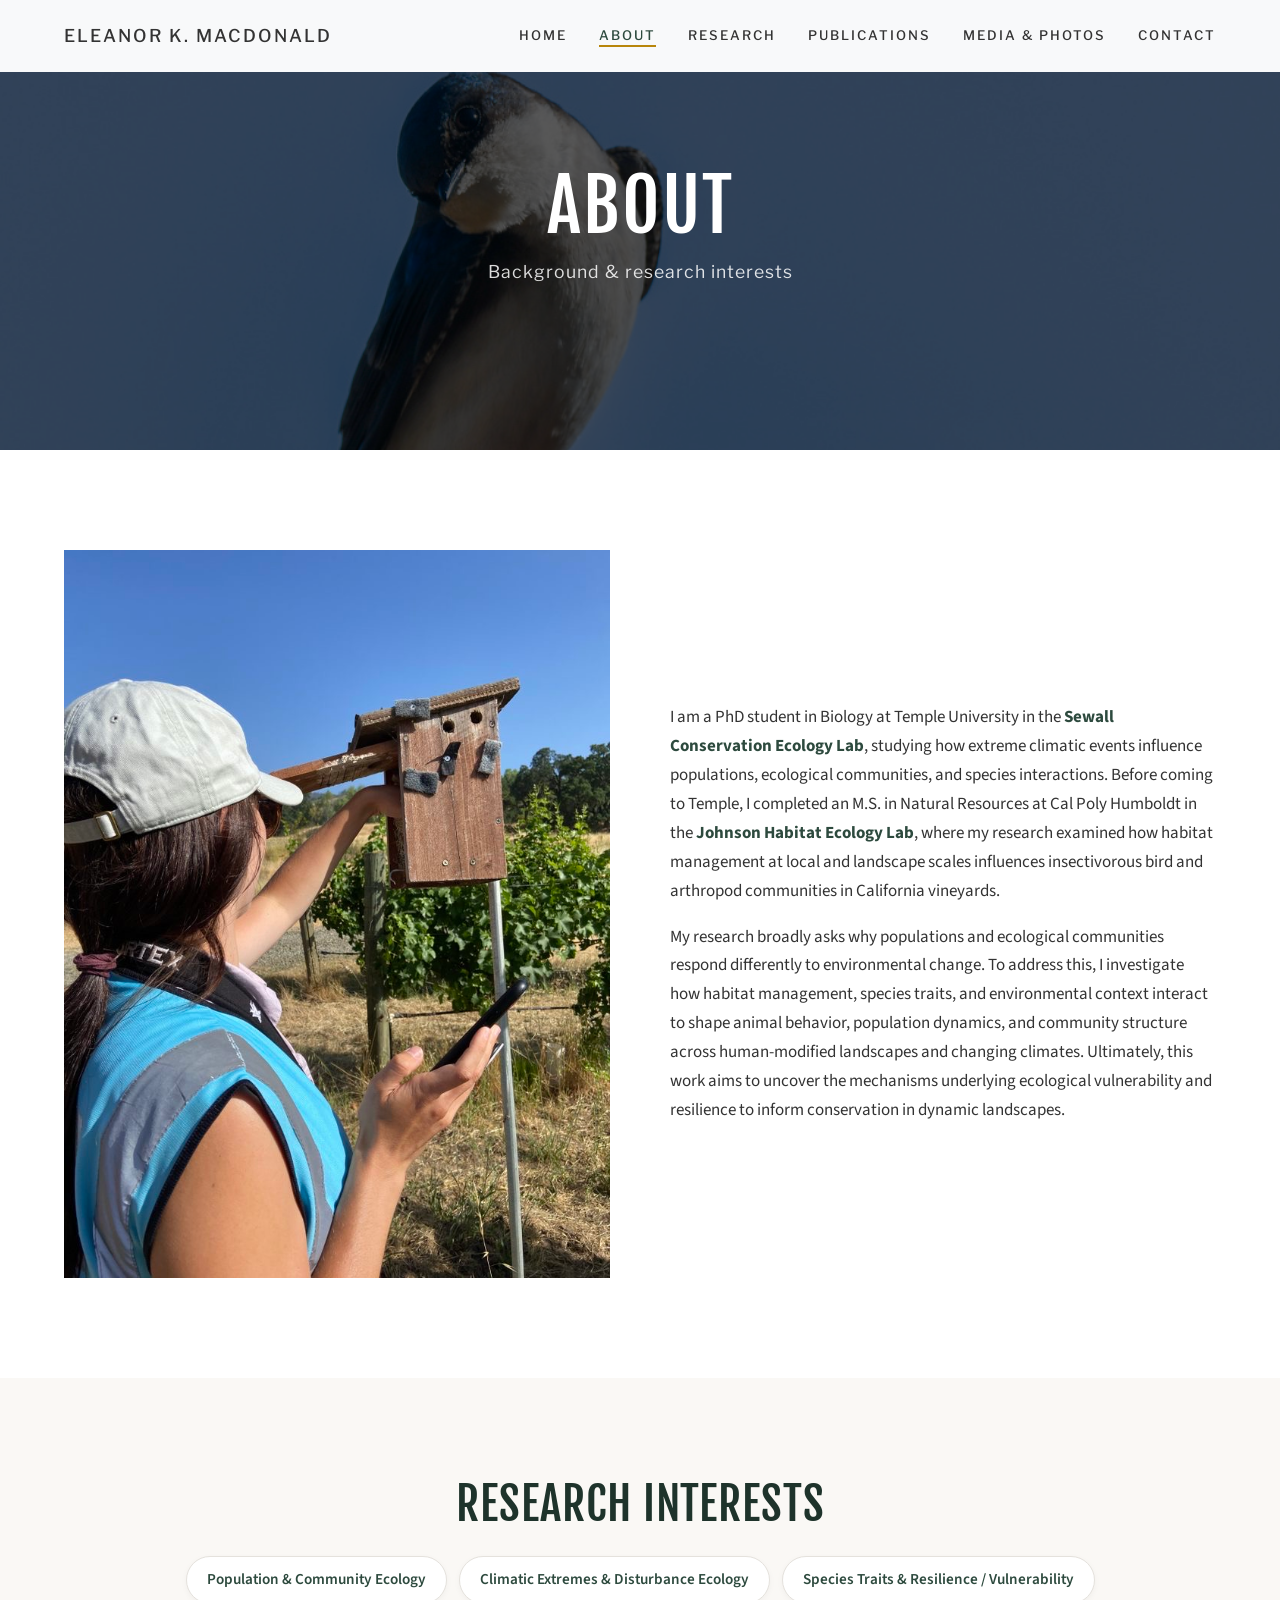
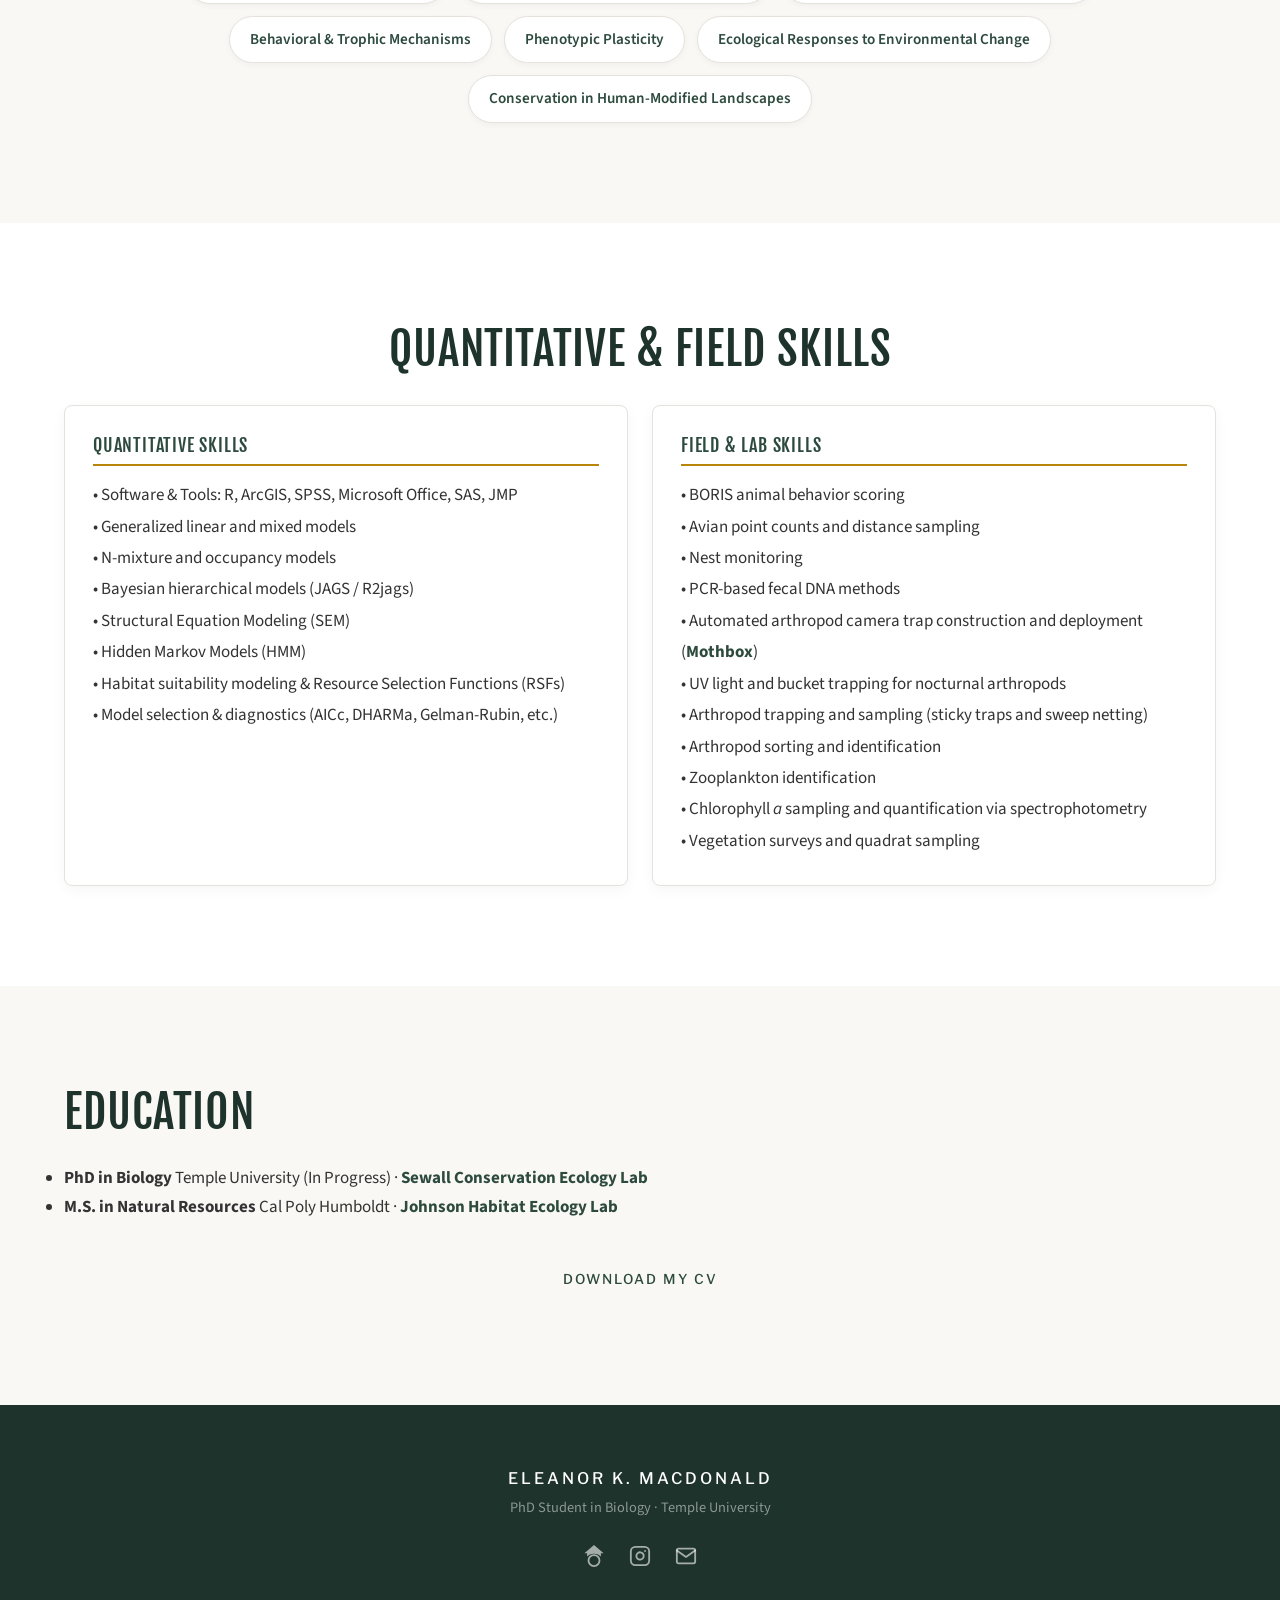
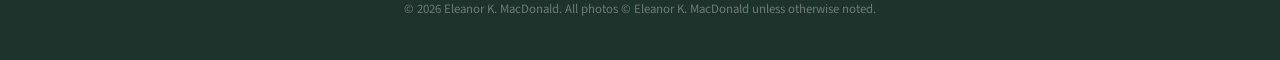
==== commit 621797cf: "Add files via upload" ====
--- a/about.html
+++ b/about.html
@@ -20,10 +20,10 @@
       </button>
       <ul class="nav-menu">
         <li><a href="index.html" class="nav-link">Home</a></li>
-        <li><a href="about.html" class="nav-link">About</a></li>
+        <li><a href="about.html" class="nav-link active">About</a></li>
         <li><a href="research.html" class="nav-link">Research</a></li>
         <li><a href="publications.html" class="nav-link">Publications</a></li>
-        <li><a href="gallery.html" class="nav-link">Photos &amp; Media</a></li>
+        <li><a href="gallery.html" class="nav-link">Media &amp; Photos</a></li>
         <li><a href="contact.html" class="nav-link">Contact</a></li>
       </ul>
     </div>
@@ -99,7 +99,7 @@
               <li>• Avian point counts and distance sampling</li>
               <li>• Nest monitoring</li>
               <li>• PCR-based fecal DNA methods</li>
-              <li>• Automated arthropod camera trap construction and deployment (Mothbox)</li>
+              <li>• Automated arthropod camera trap construction and deployment (<a href="https://mothbox.org/" target="_blank" rel="noopener"><strong>Mothbox</strong></a>)</li>
               <li>• UV light and bucket trapping for nocturnal arthropods</li>
               <li>• Arthropod trapping and sampling (sticky traps and sweep netting)</li>
               <li>• Arthropod sorting and identification</li>
